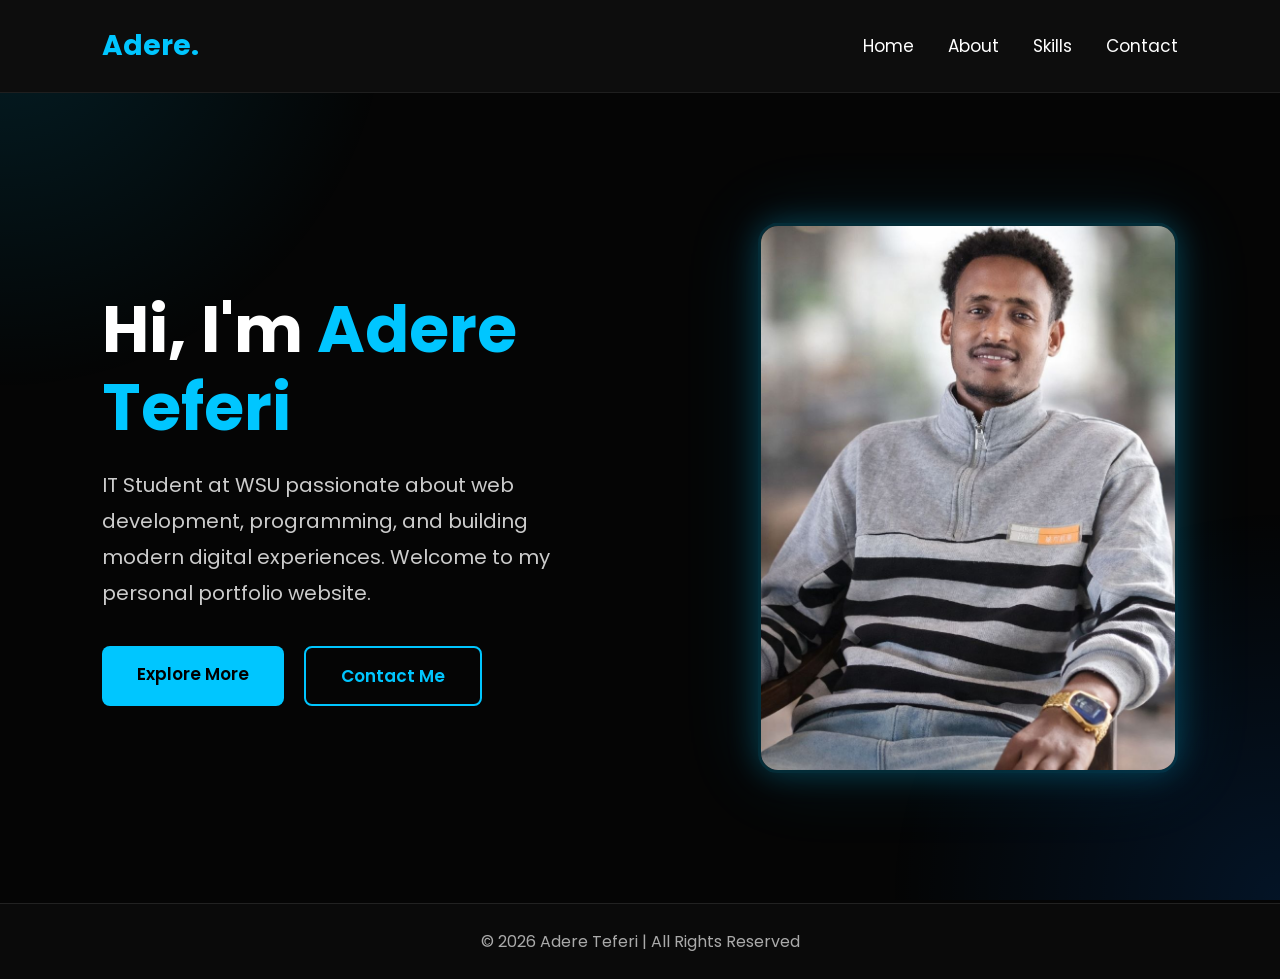
==== index.html @ becfd5ee "initial commit" ====
<!DOCTYPE html>
<html lang="en">
<head>
<meta charset="UTF-8">
<meta name="viewport" content="width=device-width, initial-scale=1.0">

<title>Adere Portfolio - Home</title>

<link href="https://fonts.googleapis.com/css2?family=Poppins:wght@300;400;600;700&display=swap" rel="stylesheet">

<!-- CUSTOM STYLES -->
<link rel="stylesheet" href="styles.css">
</head>

<body class="index-page">

<!-- HEADER -->
<header>

    <div class="logo">Adere.</div>

    <nav>
        <a href="index.html">Home</a>
        <a href="about.html">About</a>
        <a href="skills.html">Skills</a>
        <a href="contact.html">Contact</a>
    </nav>

</header>

<!-- HERO SECTION -->
<section class="hero">

    <!-- LEFT CONTENT -->
    <div class="hero-text">

        <h1>
            Hi, I'm <span>Adere Teferi</span>
        </h1>

        <p>
            IT Student at WSU passionate about
            web development, programming, and
            building modern digital experiences.
            Welcome to my personal portfolio website.
        </p>

        <div class="buttons">

            <a href="about.html" class="btn btn-primary">
                Explore More
            </a>

            <a href="contact.html" class="btn btn-secondary">
                Contact Me
            </a>

        </div>

    </div>

    <!-- RIGHT IMAGE -->
    <div class="hero-image">

        <img src="abc.jpg" alt="Adere Photo">

    </div>

</section>

<!-- FOOTER -->
<footer>

    <p>
        © 2026 Adere Teferi | All Rights Reserved
    </p>

</footer>

</body>
</html>
---- styles.css ----
*{
    margin:0;
    padding:0;
    box-sizing:border-box;
}

body{
    font-family:'Poppins',sans-serif;
    background:#050505;
    color:white;
    overflow-x:hidden;
}

/* BACKGROUND GLOW */
body::before{
    content:'';
    position:fixed;
    inset:0;
    background:
    radial-gradient(circle at top left,#00c6ff22,transparent 25%),
    radial-gradient(circle at bottom right,#0077ff22,transparent 25%);
    z-index:-1;
}

/* HEADER */
header{
    display:flex;
    justify-content:space-between;
    align-items:center;
    padding:25px 8%;
    background:#0d0d0d;
    border-bottom:1px solid #1f1f1f;
    position:sticky;
    top:0;
    z-index:1000;
    backdrop-filter:blur(10px);
}

.logo{
    font-size:30px;
    font-weight:700;
    color:#00c6ff;
}

/* NAVIGATION */
nav a{
    color:white;
    text-decoration:none;
    margin-left:30px;
    font-size:17px;
    font-weight:500;
    transition:0.3s;
    position:relative;
}

nav a::after{
    content:'';
    width:0;
    height:2px;
    background:#00c6ff;
    position:absolute;
    left:0;
    bottom:-6px;
    transition:0.4s;
}

nav a:hover::after{
    width:100%;
}

nav a:hover{
    color:#00c6ff;
}

/* FOOTER */
footer{
    background:#0d0d0d;
    text-align:center;
    padding:25px;
    border-top:1px solid #1f1f1f;
    color:#999;
}

/* ANIMATIONS */
@keyframes fadeLeft{
    from{
        opacity:0;
        transform:translateX(-50px);
    }
    to{
        opacity:1;
        transform:translateX(0);
    }
}

@keyframes fadeRight{
    from{
        opacity:0;
        transform:translateX(50px);
    }
    to{
        opacity:1;
        transform:translateX(0);
    }
}

/* MOBILE */
@media(max-width:950px){

    header{
        flex-direction:column;
        gap:15px;
    }

    nav a{
        margin:0 10px;
    }
}

/* CONTACT PAGE */
.contact-page body{
    background:#050505;
}

.contact-page body::before{
    background:
    radial-gradient(circle at top left,#00c6ff22,transparent 25%),
    radial-gradient(circle at bottom right,#0077ff22,transparent 25%);
}

.contact-page header{
    backdrop-filter:blur(10px);
}

.contact-page .logo{
    font-size:30px;
}

.contact-page nav a{
    font-weight:500;
}

/* CONTACT SECTION */
.contact-page .contact{
    min-height:90vh;
    display:flex;
    justify-content:center;
    align-items:center;
    padding:80px 8%;
}

/* CONTAINER */
.contact-page .contact-container{
    width:100%;
    max-width:1100px;
    display:grid;
    grid-template-columns:1fr 1fr;
    gap:50px;
    background:#111;
    padding:50px;
    border-radius:25px;
    border:1px solid #1f1f1f;

    box-shadow:
    0 0 30px rgba(0,0,0,0.4),
    0 0 60px rgba(0,198,255,0.05);
}

/* LEFT SIDE */
.contact-page .contact-info{
    animation:fadeLeft 1s ease;
}

.contact-page .contact-info h1{
    font-size:50px;
    margin-bottom:20px;
}

.contact-page .contact-info h1 span{
    color:#00c6ff;
}

.contact-page .contact-info p{
    color:#c7c7c7;
    line-height:1.9;
    margin-bottom:35px;
    font-size:17px;
}

/* INFO BOX */
.contact-page .info-box{
    display:flex;
    align-items:center;
    gap:18px;
    margin-bottom:25px;
    background:#0d0d0d;
    padding:18px;
    border-radius:15px;
    transition:0.4s;
}

.contact-page .info-box:hover{
    transform:translateX(10px);
    border:1px solid #00c6ff55;
}

.contact-page .info-box i{
    width:55px;
    height:55px;
    display:flex;
    align-items:center;
    justify-content:center;
    background:#00c6ff;
    color:black;
    border-radius:12px;
    font-size:22px;
}

/* FORM */
.contact-page .contact-form{
    animation:fadeRight 1s ease;
}

.contact-page .contact-form form{
    display:flex;
    flex-direction:column;
}

/* INPUTS */
.contact-page input,
.contact-page textarea{
    width:100%;
    padding:16px;
    margin-bottom:20px;
    border:none;
    outline:none;
    border-radius:12px;
    background:#0d0d0d;
    color:white;
    font-size:16px;
    border:1px solid transparent;
    transition:0.3s;
}

.contact-page input:focus,
.contact-page textarea:focus{
    border-color:#00c6ff;
    box-shadow:0 0 15px rgba(0,198,255,0.2);
}

/* BUTTON */
.contact-page button{
    padding:16px;
    background:#00c6ff;
    color:black;
    border:none;
    border-radius:12px;
    font-size:17px;
    font-weight:600;
    cursor:pointer;
    transition:0.4s;
}

.contact-page button:hover{
    transform:translateY(-5px);
    box-shadow:0 0 25px rgba(0,198,255,0.5);
}

/* SOCIAL ICONS */
.contact-page .social-links{
    margin-top:30px;
    display:flex;
    gap:18px;
}

.contact-page .social-links a{
    width:50px;
    height:50px;
    display:flex;
    align-items:center;
    justify-content:center;
    border-radius:12px;
    background:#0d0d0d;
    color:#00c6ff;
    font-size:22px;
    text-decoration:none;
    transition:0.4s;
}

.contact-page .social-links a:hover{
    background:#00c6ff;
    color:black;
    transform:translateY(-5px);
}

/* MOBILE */
@media(max-width:950px){
    .contact-page .contact-container{
        grid-template-columns:1fr;
        padding:35px;
    }

    .contact-page .contact-info h1{
        font-size:40px;
    }
}

/* INDEX PAGE */
.index-page body{
    background:#000;
}

.index-page body::before{
    background:
    radial-gradient(circle at top left,#0077ff22,transparent 25%),
    radial-gradient(circle at bottom right,#00ffee11,transparent 25%);
}

.index-page header{
    backdrop-filter:none;
}

.index-page .logo{
    font-size:28px;
}

.index-page nav a{
    font-weight:400;
}

/* HERO SECTION */
.index-page .hero{
    min-height:90vh;
    display:flex;
    align-items:center;
    justify-content:space-between;
    padding:60px 8%;
    gap:50px;
}

/* LEFT CONTENT */
.index-page .hero-text{
    flex:1;
    animation:fadeInLeft 1.2s ease;
}

.index-page .hero-text h1{
    font-size:65px;
    line-height:1.2;
    margin-bottom:20px;
}

.index-page .hero-text h1 span{
    color:#00c6ff;
}

.index-page .hero-text p{
    font-size:20px;
    color:#ccc;
    line-height:1.8;
    margin-bottom:35px;
    max-width:600px;
}

/* BUTTONS */
.index-page .buttons{
    display:flex;
    gap:20px;
}

.index-page .btn{
    padding:15px 35px;
    border:none;
    border-radius:8px;
    text-decoration:none;
    font-size:17px;
    font-weight:600;
    transition:0.4s;
    cursor:pointer;
}

/* PRIMARY BUTTON */
.index-page .btn-primary{
    background:#00c6ff;
    color:black;
}

.index-page .btn-primary:hover{
    transform:translateY(-5px);
    box-shadow:0 0 25px #00c6ff;
}

/* SECOND BUTTON */
.index-page .btn-secondary{
    border:2px solid #00c6ff;
    color:#00c6ff;
    background:transparent;
}

.index-page .btn-secondary:hover{
    background:#00c6ff;
    color:black;
    transform:translateY(-5px);
}

/* RIGHT IMAGE */
.index-page .hero-image{
    flex:1;
    display:flex;
    justify-content:flex-end;
    animation:fadeInRight 1.2s ease;
}

.index-page .hero-image img{
    width:420px;
    max-width:100%;
    height:550px;
    border-radius:20px;
    object-fit:cover;

    border:3px solid #00c6ff33;

    box-shadow:
    0 0 30px rgba(0,198,255,0.25),
    0 0 80px rgba(0,198,255,0.12);

    transition:0.5s;
}

.index-page .hero-image img:hover{
    transform:scale(1.03);
    box-shadow:
    0 0 40px rgba(0,198,255,0.4),
    0 0 100px rgba(0,198,255,0.2);
}

/* FOOTER */
.index-page footer{
    background:#0a0a0a;
    border-top:1px solid #222;
    color:#aaa;
}

/* ANIMATIONS */
@keyframes fadeInLeft{
    from{
        opacity:0;
        transform:translateX(-60px);
    }
    to{
        opacity:1;
        transform:translateX(0);
    }
}

@keyframes fadeInRight{
    from{
        opacity:0;
        transform:translateX(60px);
    }
    to{
        opacity:1;
        transform:translateX(0);
    }
}

/* MOBILE */
@media(max-width:950px){
    .index-page .hero{
        flex-direction:column-reverse;
        text-align:center;
        padding-top:40px;
    }

    .index-page .hero-text h1{
        font-size:42px;
    }

    .index-page .hero-text p{
        margin:auto;
        margin-bottom:30px;
    }

    .index-page .buttons{
        justify-content:center;
        flex-wrap:wrap;
    }

    .index-page .hero-image{
        justify-content:center;
    }

    .index-page .hero-image img{
        width:350px;
    }
}

/* ABOUT PAGE */
.about-page body{
    background:#000;
}

.about-page body::before{
    background:
    radial-gradient(circle at top left,#0077ff22,transparent 25%),
    radial-gradient(circle at bottom right,#00ffee11,transparent 25%);
}

/* HEADER */
.about-page header{
    background:#0a0a0a;
    padding:30px 8%;
    text-align:center;
    border-bottom:1px solid #222;
    animation:slideDown 1s ease;
    position:static;
    display:block;
    justify-content:normal;
    align-items:normal;
}

.about-page header h1{
    font-size:48px;
    color:#00c6ff;
    letter-spacing:2px;
}

.about-page .logo{
    display:none;
}

/* NAVIGATION */
.about-page nav{
    background:#111;
    padding:18px;
    text-align:center;
    position:sticky;
    top:0;
    z-index:1000;
}

.about-page nav a{
    margin:0 20px;
    font-weight:600;
}

/* ABOUT SECTION */
.about-page section{
    max-width:1100px;
    margin:60px auto;
    padding:50px;
    background:#111;
    border-radius:25px;
    border:1px solid #222;
    box-shadow:0 0 30px rgba(0,0,0,0.5);
    animation:fadeIn 1.5s ease;
}

/* TITLE */
.about-page section h2{
    font-size:42px;
    text-align:center;
    margin-bottom:35px;
    color:#00c6ff;
}

/* TEXT */
.about-page section p{
    font-size:18px;
    line-height:2;
    color:#ccc;
    margin-bottom:25px;
    text-align:justify;
}

/* HIGHLIGHT */
.about-page .highlight{
    color:#00c6ff;
    font-weight:600;
}

/* FOOTER */
.about-page footer{
    background:#0a0a0a;
    border-top:1px solid #222;
    color:#aaa;
    margin-top:50px;
}

/* ANIMATIONS */
@keyframes fadeIn{
    from{
        opacity:0;
        transform:translateY(40px);
    }
    to{
        opacity:1;
        transform:translateY(0);
    }
}

@keyframes slideDown{
    from{
        opacity:0;
        transform:translateY(-50px);
    }
    to{
        opacity:1;
        transform:translateY(0);
    }
}

/* MOBILE */
@media(max-width:768px){
    .about-page header h1{
        font-size:36px;
    }

    .about-page nav a{
        display:block;
        margin:12px 0;
    }

    .about-page section{
        width:92%;
        padding:30px;
    }

    .about-page section h2{
        font-size:32px;
    }

    .about-page section p{
        font-size:16px;
        line-height:1.8;
    }
}

/* SKILLS PAGE */
.skills-page body{
    background:#000;
}

.skills-page body::before{
    background:
    radial-gradient(circle at top left,#0077ff22,transparent 25%),
    radial-gradient(circle at bottom right,#00ffee11,transparent 25%);
}

/* HEADER */
.skills-page header{
    background:#0a0a0a;
    padding:25px 8%;
    text-align:center;
    border-bottom:1px solid #222;
    animation:slideDown 1s ease;
    position:static;
    display:block;
    justify-content:normal;
    align-items:normal;
}

.skills-page header h1{
    font-size:48px;
    color:#00c6ff;
    letter-spacing:2px;
}

.skills-page .logo{
    display:none;
}

/* NAVIGATION */
.skills-page nav{
    background:#111;
    padding:18px;
    text-align:center;
    position:sticky;
    top:0;
    z-index:1000;
}

.skills-page nav a{
    margin:0 20px;
    font-weight:600;
}

/* SECTION */
.skills-page section{
    padding:80px 8%;
    text-align:center;
    animation:fadeIn 1.5s ease;
}

.skills-page section h2{
    font-size:40px;
    margin-bottom:50px;
    color:#00c6ff;
}

/* SKILLS GRID */
.skills-page .skills-container{
    display:grid;
    grid-template-columns:repeat(auto-fit,minmax(220px,1fr));
    gap:30px;
}

/* SKILL CARD */
.skills-page .skill-card{
    background:#111;
    padding:40px 20px;
    border-radius:20px;
    border:1px solid #222;
    transition:0.4s;
    box-shadow:0 0 20px rgba(0,0,0,0.4);
}

.skills-page .skill-card:hover{
    transform:translateY(-10px);
    border-color:#00c6ff;
    box-shadow:0 0 25px rgba(0,198,255,0.4);
}

/* ICONS */
.skills-page .skill-card i{
    font-size:55px;
    margin-bottom:20px;
    color:#00c6ff;
}

/* TEXT */
.skills-page .skill-card h3{
    font-size:24px;
    margin-bottom:10px;
}

.skills-page .skill-card p{
    font-size:16px;
    color:#bbb;
}

/* FOOTER */
.skills-page footer{
    background:#0a0a0a;
    border-top:1px solid #222;
    color:#aaa;
    margin-top:50px;
}

/* ANIMATIONS */
@keyframes fadeIn{
    from{
        opacity:0;
        transform:translateY(40px);
    }
    to{
        opacity:1;
        transform:translateY(0);
    }
}

@keyframes slideDown{
    from{
        opacity:0;
        transform:translateY(-50px);
    }
    to{
        opacity:1;
        transform:translateY(0);
    }
}

/* MOBILE */
@media(max-width:768px){
    .skills-page header h1{
        font-size:36px;
    }

    .skills-page nav a{
        display:block;
        margin:12px 0;
    }

    .skills-page section h2{
        font-size:32px;
    }
}
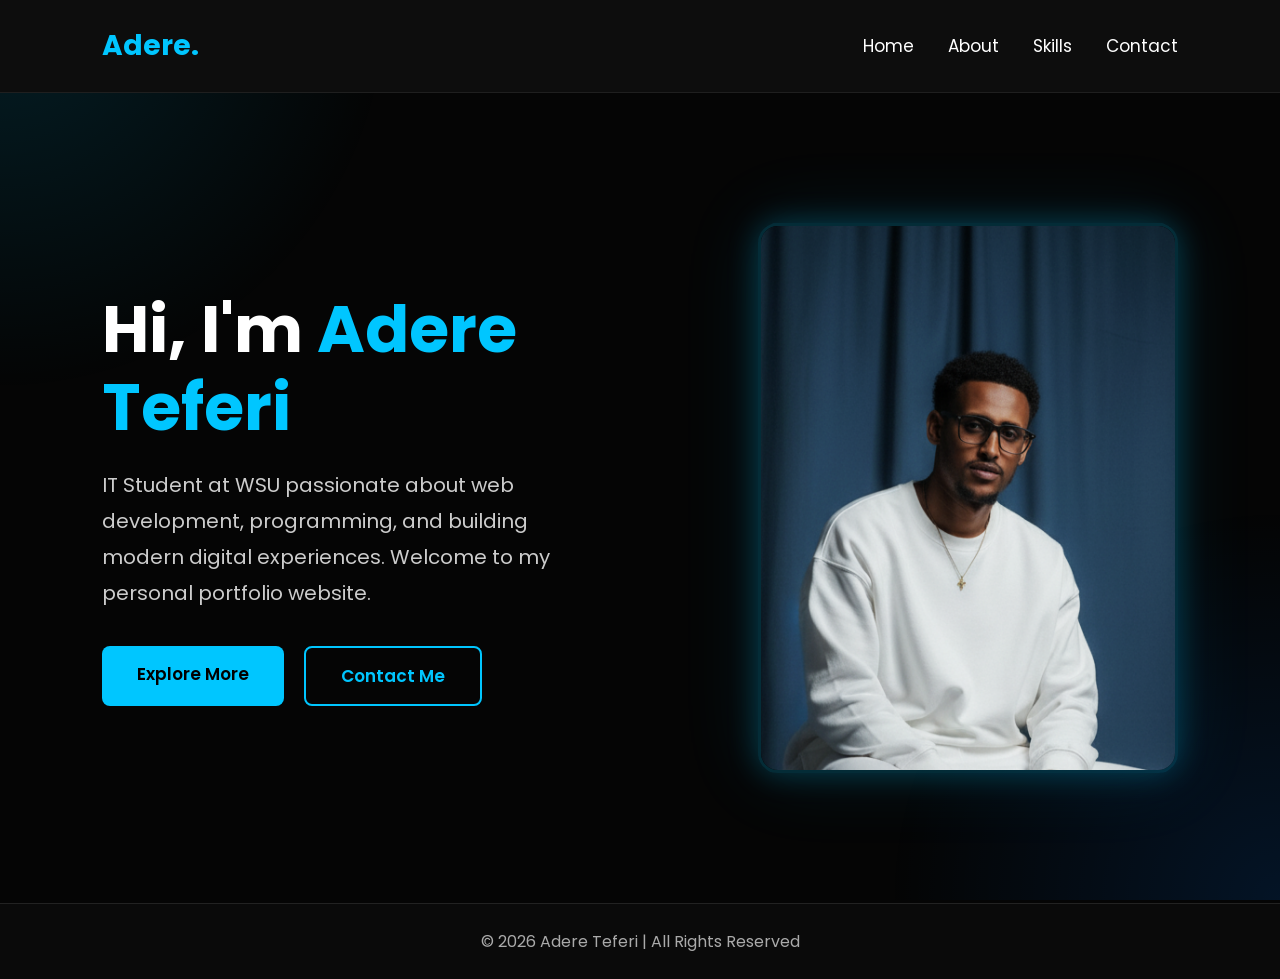
==== commit d6979de2: "Update website files" ====
--- a/index.html
+++ b/index.html
@@ -62,9 +62,10 @@
     <!-- RIGHT IMAGE -->
     <div class="hero-image">
 
-        <img src="abc.jpg" alt="Adere Photo">
+        <img src="pic.gj.png" alt="Adere Photo">
 
     </div>
+
 
 </section>
 
